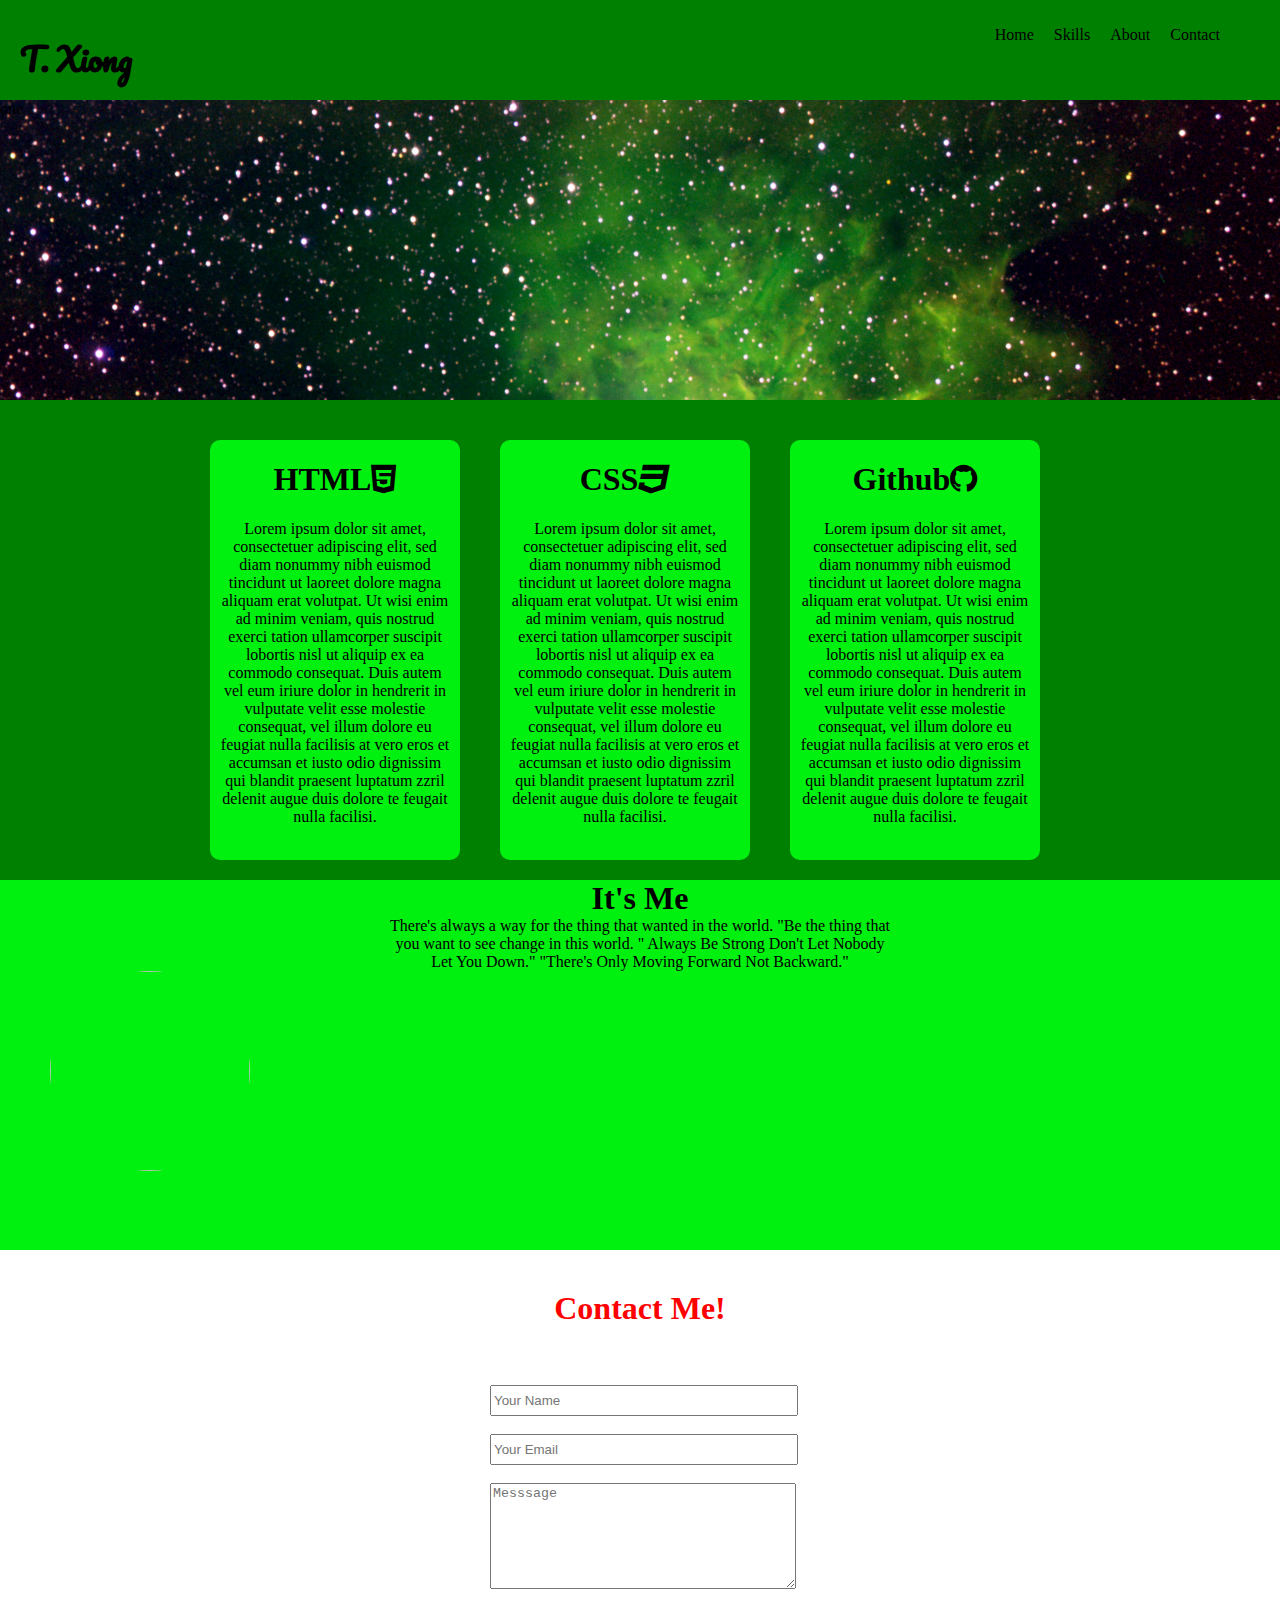
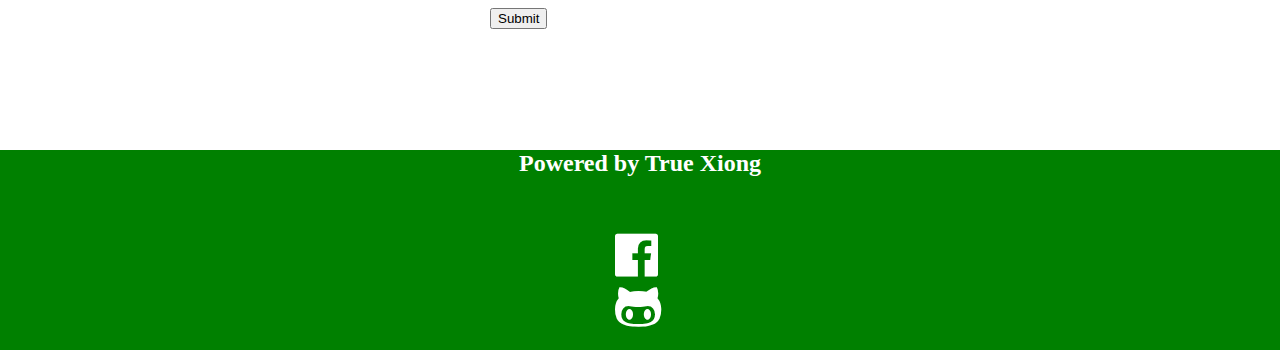
==== index.html @ 9806939c "changed" ====
<!DOCTYPE html>
<html>
    <head>
        <title></title>
        <link rel="stylesheet" href="css/day8.css" type="text/css" />
        <link rel="stylesheet" href="https://maxcdn.bootstrapcdn.com/font-awesome/4.5.0/css/font-awesome.min.css">
        <link href='https://fonts.googleapis.com/css?family=Pacifico' rel='stylesheet' type='text/css'>
    </head>
    <body>
        <!--Our Code Begins Below-->
        <header>
            <div class="day8"> 
                 <!--for gh-pages-->
              <ul>
                    <li>
                        <a href="">Home</a>
                        </li>
                    <li>
                        <a href="https://ide.c9.io/txiong/nerdsquad">Skills</a>
                    </li>
                    <li>
                        <a href="">About</a>
                    </li>
                    <li> <a href="https://www.facebook.com/?sk=welcome">Contact</a></li>
                </ul>
            <h1>T. Xiong</h1>          
            </div>
        </header>        
            
            <div class="one">one</div>
                <div class="four">
                    <div class="sub-four">
                        <div class="sub-boxes"><h1>HTML<i class="fa fa-html5"></i></h1>
                           <p>Lorem ipsum dolor sit amet, consectetuer adipiscing elit,
                           sed diam nonummy nibh euismod tincidunt ut laoreet dolore
                           magna aliquam erat volutpat. Ut wisi enim ad minim veniam,
                           quis nostrud exerci tation ullamcorper suscipit lobortis nisl
                           ut aliquip ex ea commodo consequat. Duis autem vel eum iriure
                           dolor in hendrerit in vulputate velit esse molestie consequat,
                           vel illum dolore eu feugiat nulla facilisis at vero eros et
                           accumsan et iusto odio dignissim qui blandit praesent luptatum
                           zzril delenit augue duis dolore te feugait nulla facilisi.
                           </p>
                         </div>
                          <div class="sub-boxes"><h1>CSS<i class="fa fa-css3"></i></h1>
                            <p>Lorem ipsum dolor sit amet, consectetuer adipiscing elit,
                            sed diam nonummy nibh euismod tincidunt ut laoreet dolore
                            magna aliquam erat volutpat. Ut wisi enim ad minim veniam,
                            quis nostrud exerci tation ullamcorper suscipit lobortis nisl
                            ut aliquip ex ea commodo consequat. Duis autem vel eum iriure
                            dolor in hendrerit in vulputate velit esse molestie consequat,
                            vel illum dolore eu feugiat nulla facilisis at vero eros et
                            accumsan et iusto odio dignissim qui blandit praesent luptatum
                            zzril delenit augue duis dolore te feugait nulla facilisi.
                            </p>
                           </div>
                         <div class="sub-boxes"><h1>Github<i class="fa fa-github"></i></h1>
                            <p>Lorem ipsum dolor sit amet, consectetuer adipiscing elit,
                            sed diam nonummy nibh euismod tincidunt ut laoreet dolore
                            magna aliquam erat volutpat. Ut wisi enim ad minim veniam,
                            quis nostrud exerci tation ullamcorper suscipit lobortis nisl
                            ut aliquip ex ea commodo consequat. Duis autem vel eum iriure
                            dolor in hendrerit in vulputate velit esse molestie consequat,
                            vel illum dolore eu feugiat nulla facilisis at vero eros et
                            accumsan et iusto odio dignissim qui blandit praesent luptatum
                            zzril delenit augue duis dolore te feugait nulla facilisi.
                          </p>
                          </div>
                        </div>
                       </div>        
                  <div class="five">
                    <div class="hp"><h1>It's Me</h1>
                    <p>There's always a way for the thing that wanted in the world. "Be the thing that you want to see change in this world.
                    " Always Be Strong Don't Let Nobody Let You Down." "There's Only Moving Forward Not Backward."</p>
                    </div>
                      <div class="img"><img src="http://writers.uclaextension.edu/wp-content/uploads/2013/03/summer.jpg"></img></div>
                  </div>               
            <div class="box7"><h1>Contact Me!</h1>
                <div id="form">    
                    <form action="#" method="POST" enctype="multipart/form-data">
	                    <div>
	                    	<label for="name"></label><br />
	                       	    <input  name="name" placeholder="Your Name" type="text" size="30"/><br />
	                    </div>
	                       <div>
		                    <label for="email"></label><br />
	        	                <input name="email" placeholder="Your Email" type="text" size="30" /><br />
	                    </div>
	                     <div>
	                       	<label for="message"></label><br />
	                    	<textarea name="message" placeholder="Messsage" rows="7" cols="30"></textarea><br />
                                <button type="submit">Submit</button>   	                
    	                </div>
                    </form>	
   </div></div>	
       <div class="footer"><h2>Powered by True Xiong</h2>
          <a href="https://www.facebook.com/?stype=lo&jlou=AfeJ1nzluwn560qIZf0_m7-A-X-fk1b2bhiYQpg12PWCN7fD1xy9yUfkgyoMHQqcpanbDlTNpIVfY2_ee737Z6E3zTtsY65teb1ZECKshTcKQg&smuh=20754&lh=Ac_BWVKhvaid_ak-"><div class=i><i class="fa fa-facebook-official"></i></div>
          </a>
          <div class="i2"><i class="fa fa-github-alt"></i>
          </div>
       </div>
    </body>
</html>
---- css/day8.css ----
/*  header  */

header{
    height: 100px;
    background-color: green;
}



/*  div .one  */
.day8 h1{
    text-align:left;
    padding-top: 30px;
    margin:0px;
    padding-left:20px;
    font-family: 'Pacifico', cursive;
}

.one{
    height: 300px;
    width: 100%;
    background: url("../img/gxy.jpg")center;
    background-attachment: fixed;
    background-size: cover;
}

.four{
    height: 400px;
    width: 100%;
    background-color: green;
    padding: 40px 0px;
}

.sub-four{
    height: 100%;
    width: 900px;
    background-color: green;
    margin: 0px auto;
}    

.sub-boxes{
    height: 420px;
    width: 250px;
    background-color: #00F010;
    float: left;
    margin: 0px 20px 0px 20px;
    border-radius: 10px;
}

.sub-boxes h1{
 text-align: center;
 border-radius: 25px;
}

.sub-boxes p{
text-align: center;
padding:0px 10px 10px 10px;
}

.five {
    height: 100%;
    width: 100%;
    background-color: #00F010;
}

.box7{
    height: 500px;
    width: 100%;
    background:url("../img/txiong.jpg")center;
    background-attachment: fixed;
    background-size: cover;
    clear:both;
}

.box7 h1{
    color: red ;
    text-align: center;
    padding: 40px 0px;
    margin:0px;
}    

#form{
    height: 300px;
    width: 300px;
    margin:0px auto;    
}

input{
    width:300px;    
    height:25px;
}

textarea{
    width:300px;
    height:100px;
    margin-bottom:15px;
}

ul {
    list-style-type:none;
    float: right; 
    padding-right: 50px;
}

.day8 li{
    float: left; 
    padding: 10px; 
}

a {
  text-decoration: none;
  color: inherit;
}

img{
 width: 200px;
 height: 200px;
 border-radius: 50%;
}

.img{
    padding:0px 0px 75px 50px; 
    margin: 0px;
}

label{
    color: white;    
}

.footer{
    height:200px;
    width:100%;
    background-color: green;
}

.txt{
    text-align: center; 
}

.five h1{
    margin:0px;
    text-align: center;
    
}

.five p{
    margin:0px;
}

.i{
    font-size:50px;
    height:50px;
    width:50px;
    color:white;
    margin:0px auto;
    padding-top:50px;
}

.hp p{
    text-align:center;  
    
}

.i2{
    font-size:50px;
    height:50px;
    width:50px;
    color:white;
    margin:0px auto;    
}

body{
    margin:0px;    
}

.hp{
    height: 100%;
    width: 40%;
    margin: auto;
}

.footer h2{
    text-align: center;
    color: white;
    margin: 0px;
}
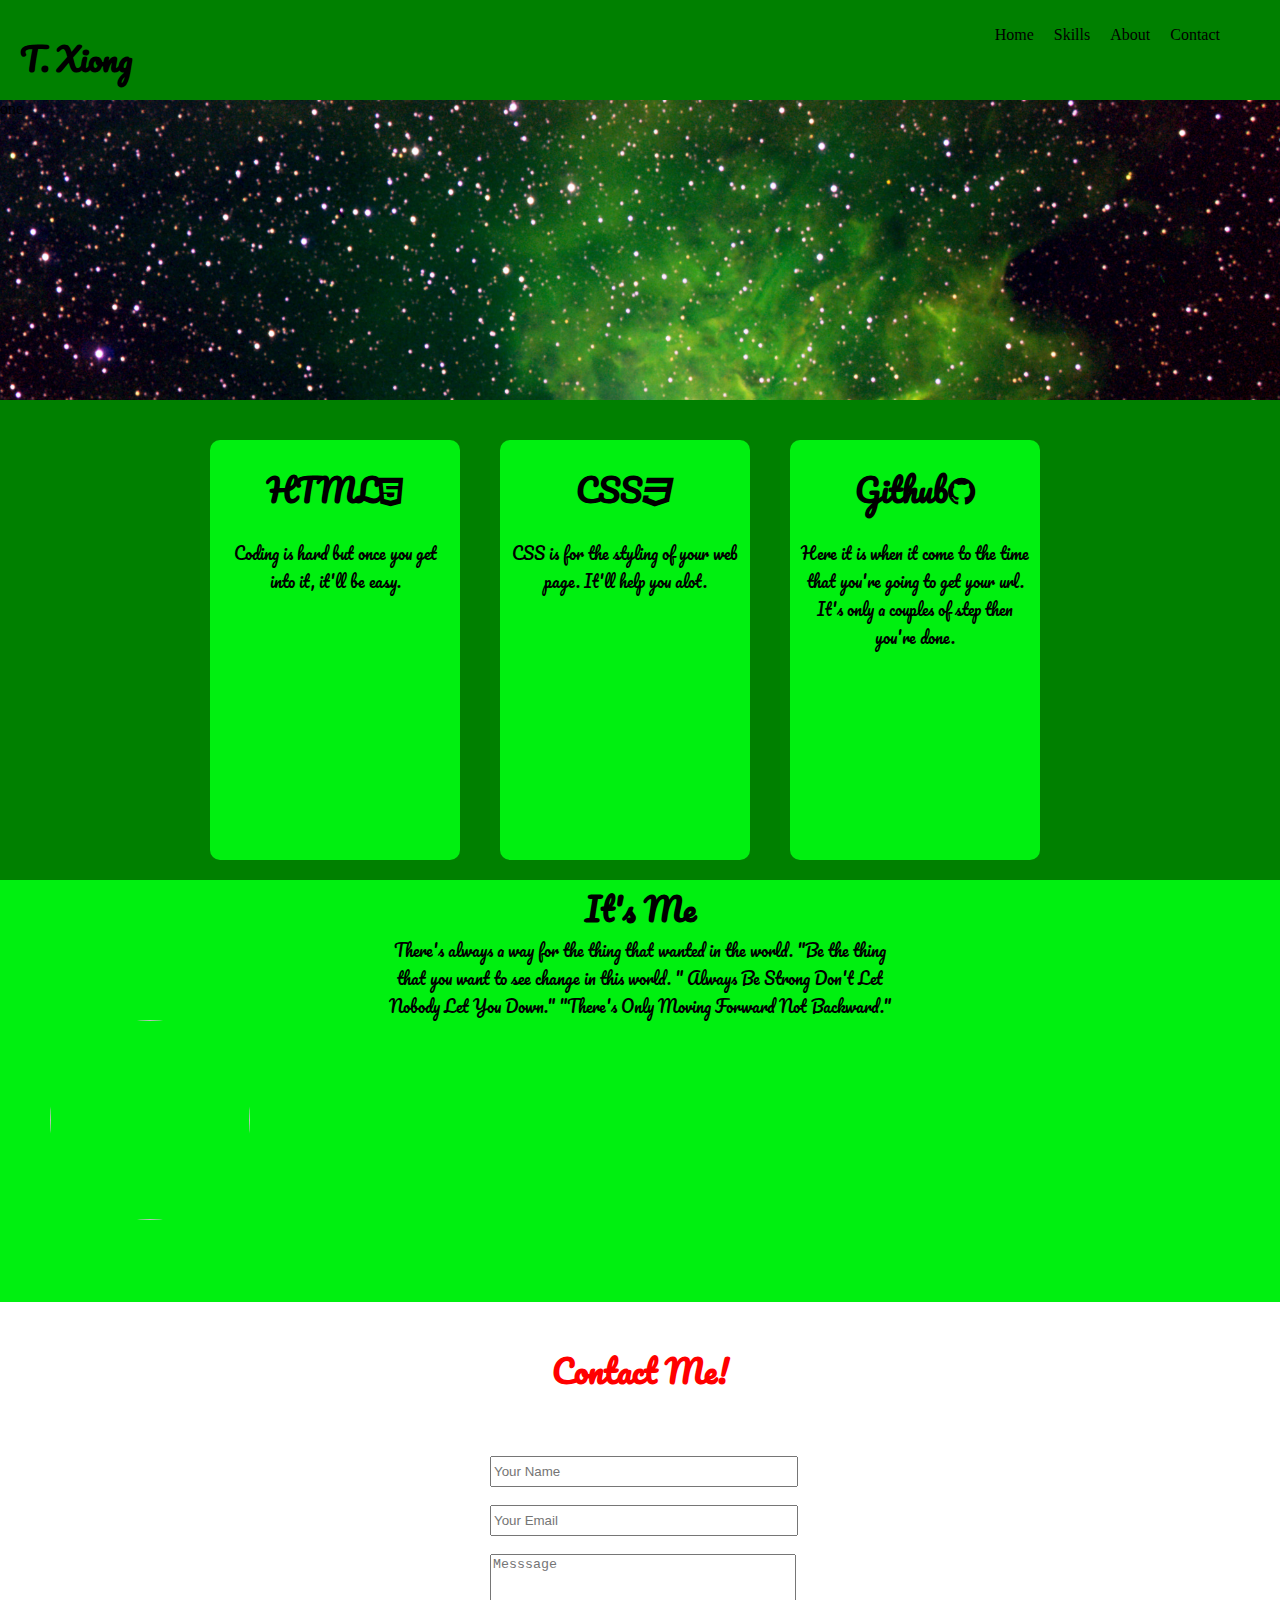
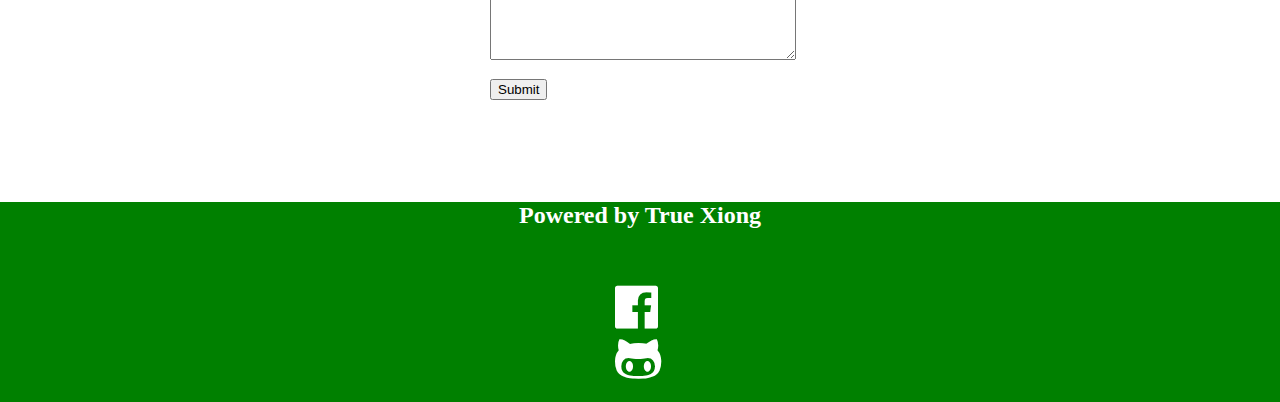
==== commit 97cb8585: "fixed html" ====
--- a/index.html
+++ b/index.html
@@ -31,39 +31,15 @@
                 <div class="four">
                     <div class="sub-four">
                         <div class="sub-boxes"><h1>HTML<i class="fa fa-html5"></i></h1>
-                           <p>Lorem ipsum dolor sit amet, consectetuer adipiscing elit,
-                           sed diam nonummy nibh euismod tincidunt ut laoreet dolore
-                           magna aliquam erat volutpat. Ut wisi enim ad minim veniam,
-                           quis nostrud exerci tation ullamcorper suscipit lobortis nisl
-                           ut aliquip ex ea commodo consequat. Duis autem vel eum iriure
-                           dolor in hendrerit in vulputate velit esse molestie consequat,
-                           vel illum dolore eu feugiat nulla facilisis at vero eros et
-                           accumsan et iusto odio dignissim qui blandit praesent luptatum
-                           zzril delenit augue duis dolore te feugait nulla facilisi.
+                           <p>Coding is hard but once you get into it, it'll be easy.
                            </p>
                          </div>
                           <div class="sub-boxes"><h1>CSS<i class="fa fa-css3"></i></h1>
-                            <p>Lorem ipsum dolor sit amet, consectetuer adipiscing elit,
-                            sed diam nonummy nibh euismod tincidunt ut laoreet dolore
-                            magna aliquam erat volutpat. Ut wisi enim ad minim veniam,
-                            quis nostrud exerci tation ullamcorper suscipit lobortis nisl
-                            ut aliquip ex ea commodo consequat. Duis autem vel eum iriure
-                            dolor in hendrerit in vulputate velit esse molestie consequat,
-                            vel illum dolore eu feugiat nulla facilisis at vero eros et
-                            accumsan et iusto odio dignissim qui blandit praesent luptatum
-                            zzril delenit augue duis dolore te feugait nulla facilisi.
+                            <p>CSS is for the styling of your web page. It'll help you alot.
                             </p>
                            </div>
                          <div class="sub-boxes"><h1>Github<i class="fa fa-github"></i></h1>
-                            <p>Lorem ipsum dolor sit amet, consectetuer adipiscing elit,
-                            sed diam nonummy nibh euismod tincidunt ut laoreet dolore
-                            magna aliquam erat volutpat. Ut wisi enim ad minim veniam,
-                            quis nostrud exerci tation ullamcorper suscipit lobortis nisl
-                            ut aliquip ex ea commodo consequat. Duis autem vel eum iriure
-                            dolor in hendrerit in vulputate velit esse molestie consequat,
-                            vel illum dolore eu feugiat nulla facilisis at vero eros et
-                            accumsan et iusto odio dignissim qui blandit praesent luptatum
-                            zzril delenit augue duis dolore te feugait nulla facilisi.
+                            <p>Here it is when it come to the time that you're going to get your url. It's only a couples of step then you're done.  
                           </p>
                           </div>
                         </div>
--- a/css/day8.css
+++ b/css/day8.css
@@ -48,19 +48,25 @@
 }
 
 .sub-boxes h1{
- text-align: center;
- border-radius: 25px;
+     text-align: center;
+     border-radius: 25px;
+     font-family: 'Pacifico', cursive;
+
 }
 
 .sub-boxes p{
-text-align: center;
-padding:0px 10px 10px 10px;
+    text-align: center;
+    padding:0px 10px 10px 10px;
+    font-family: 'Pacifico', cursive;
+
 }
 
 .five {
     height: 100%;
     width: 100%;
     background-color: #00F010;
+    font-family: 'Pacifico', cursive;
+
 }
 
 .box7{
@@ -77,6 +83,8 @@
     text-align: center;
     padding: 40px 0px;
     margin:0px;
+    font-family: 'Pacifico', cursive;
+
 }    
 
 #form{
@@ -158,7 +166,7 @@
 
 .hp p{
     text-align:center;  
-    
+    font-family: 'Pacifico', cursive;   
 }
 
 .i2{
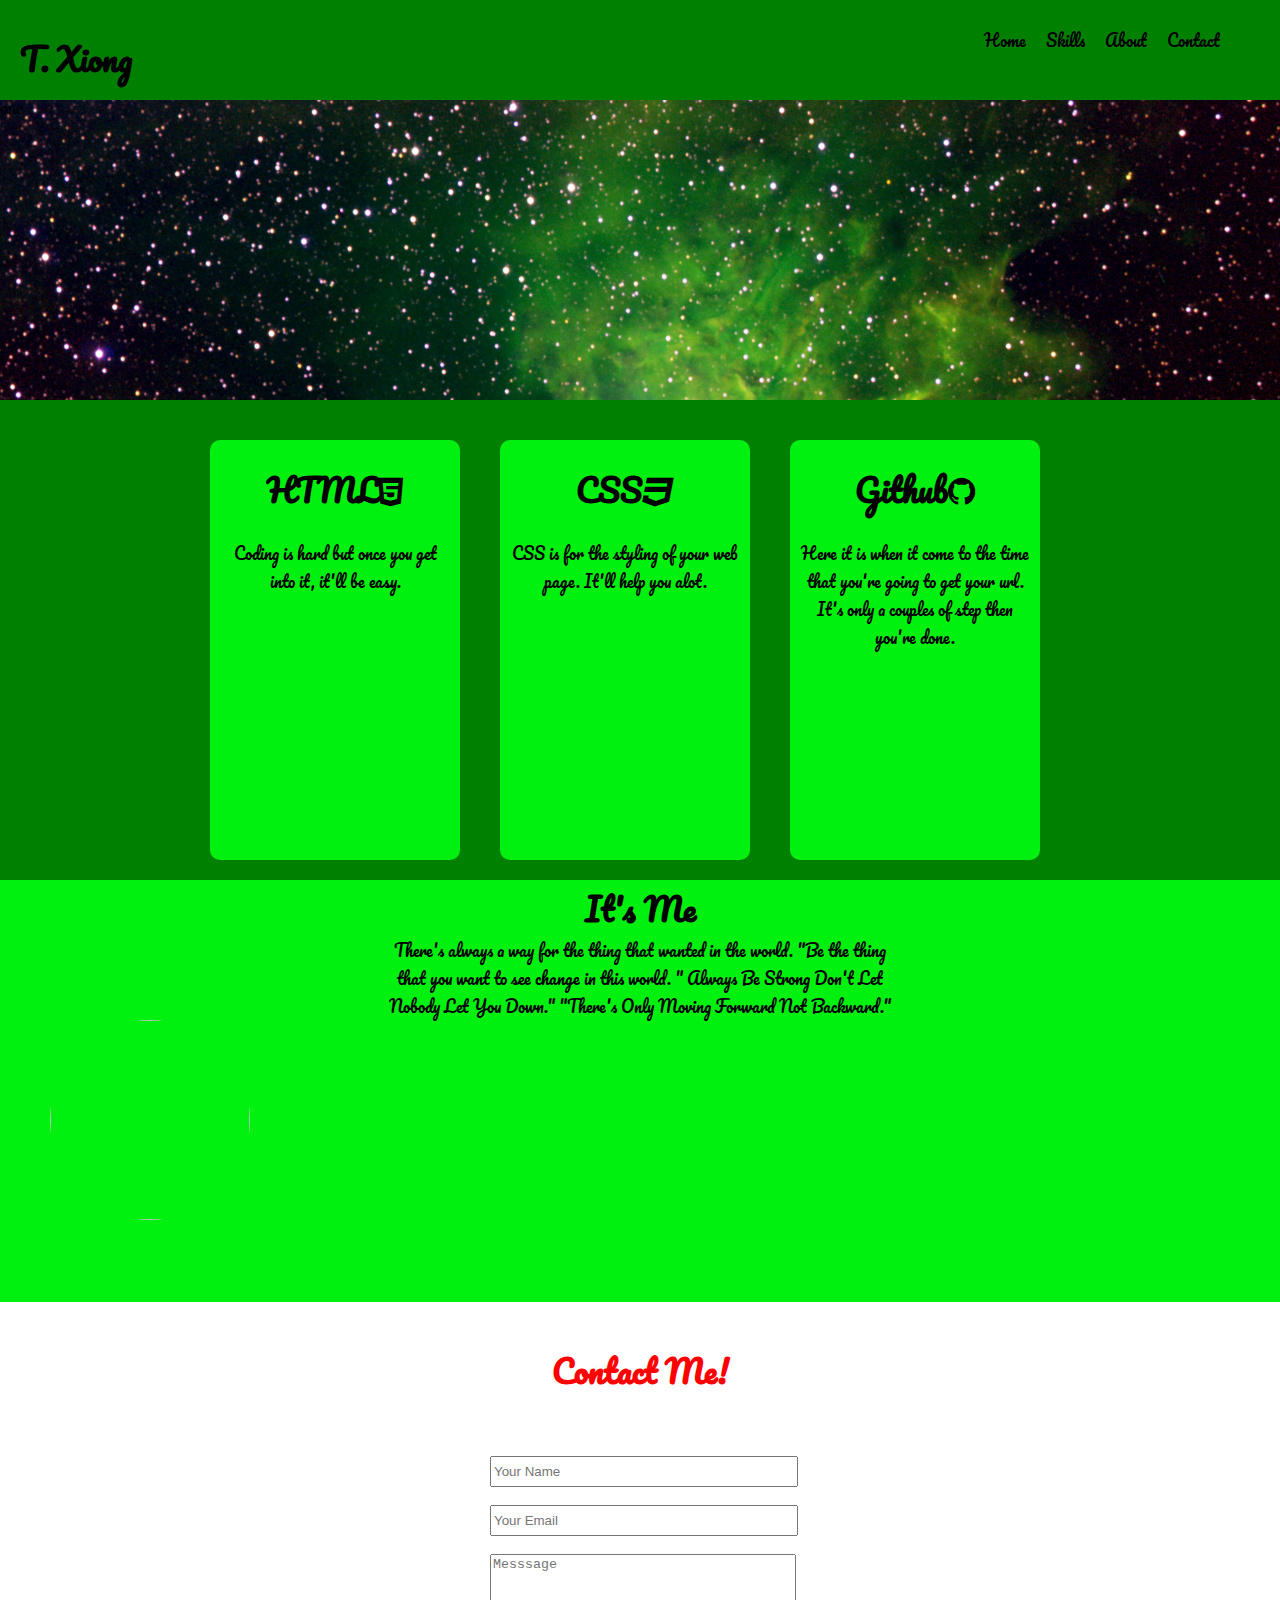
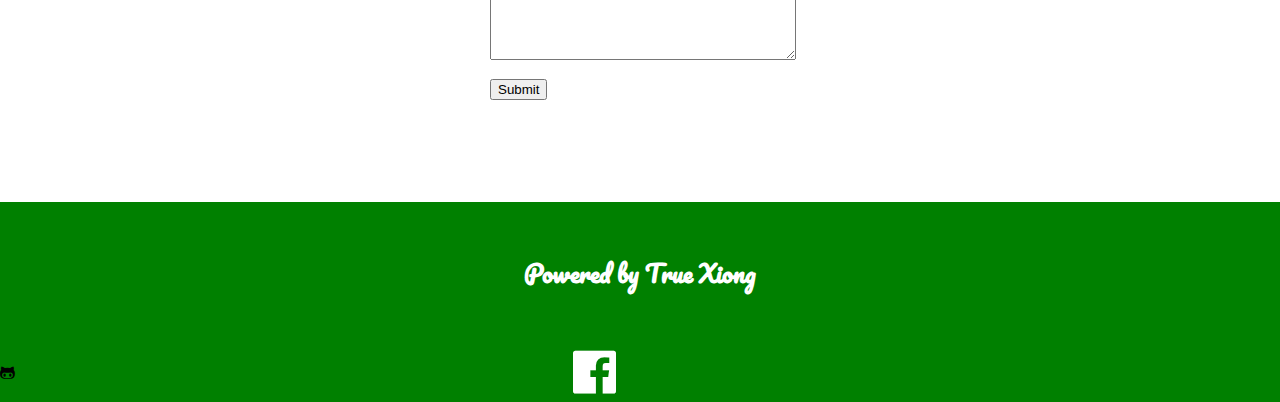
==== commit 671ccc07: "done that's" ====
--- a/index.html
+++ b/index.html
@@ -70,8 +70,8 @@
                     </form>	
    </div></div>	
        <div class="footer"><h2>Powered by True Xiong</h2>
-          <a href="https://www.facebook.com/?stype=lo&jlou=AfeJ1nzluwn560qIZf0_m7-A-X-fk1b2bhiYQpg12PWCN7fD1xy9yUfkgyoMHQqcpanbDlTNpIVfY2_ee737Z6E3zTtsY65teb1ZECKshTcKQg&smuh=20754&lh=Ac_BWVKhvaid_ak-"><div class=i><i class="fa fa-facebook-official"></i></div>
-          </a>
+        <div class=i><a href="https://www.facebook.com/?stype=lo&jlou=AfeJ1nzluwn560qIZf0_m7-A-X-fk1b2bhiYQpg12PWCN7fD1xy9yUfkgyoMHQqcpanbDlTNpIVfY2_ee737Z6E3zTtsY65teb1ZECKshTcKQg&smuh=20754&lh=Ac_BWVKhvaid_ak-"></a><i class="fa fa-facebook-official"></i></div>
+          
           <div class="i2"><i class="fa fa-github-alt"></i>
           </div>
        </div>
--- a/css/day8.css
+++ b/css/day8.css
@@ -13,6 +13,10 @@
     padding-top: 30px;
     margin:0px;
     padding-left:20px;
+    font-family: 'Pacifico', cursive;
+}
+
+.day8 {
     font-family: 'Pacifico', cursive;
 }
 
@@ -157,24 +161,16 @@
 
 .i{
     font-size:50px;
-    height:50px;
-    width:50px;
+    height:10%;
+    width:30%;
     color:white;
     margin:0px auto;
-    padding-top:50px;
+    padding:50px 0px 0px 250px;
 }
 
 .hp p{
     text-align:center;  
     font-family: 'Pacifico', cursive;   
-}
-
-.i2{
-    font-size:50px;
-    height:50px;
-    width:50px;
-    color:white;
-    margin:0px auto;    
 }
 
 body{
@@ -190,6 +186,9 @@
 .footer h2{
     text-align: center;
     color: white;
-    margin: 0px;
+    margin: 0px auto;
+    font-family: 'Pacifico', cursive;
+    padding-top: 50px;
 }
 
+
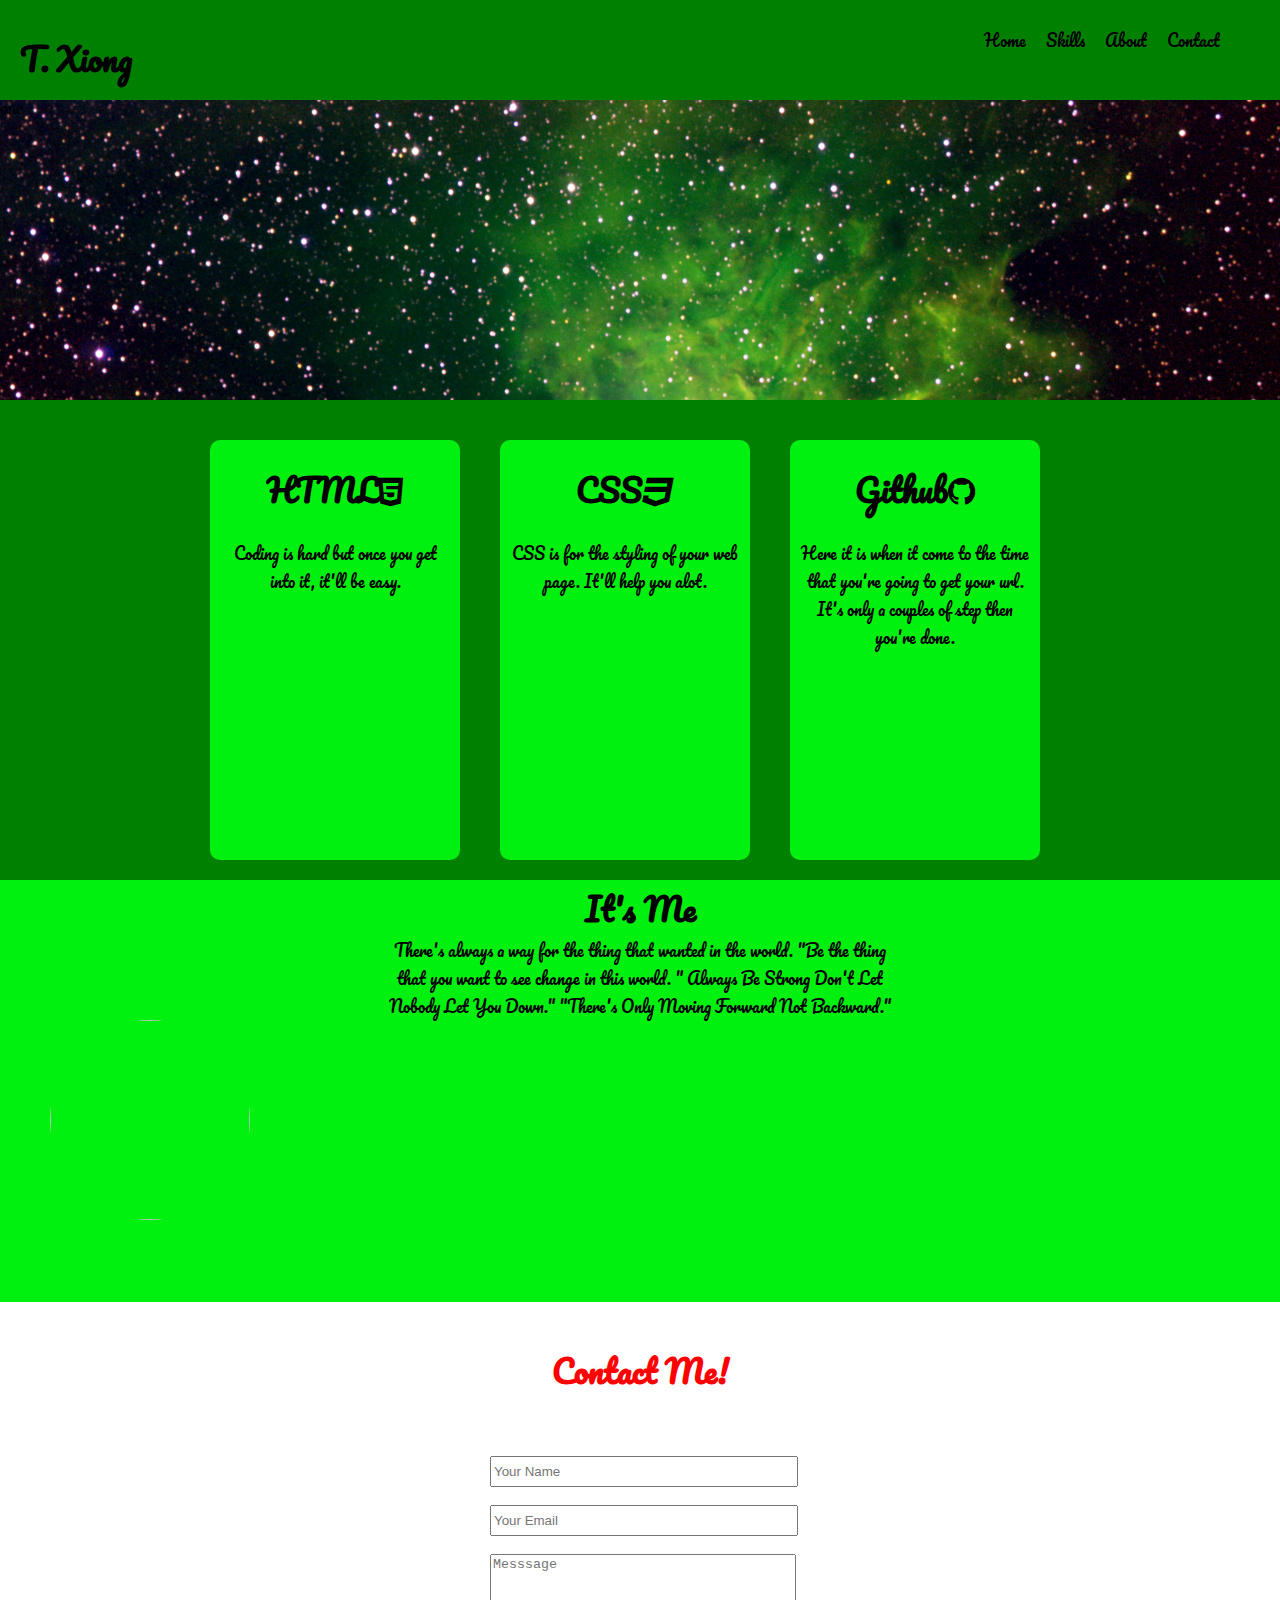
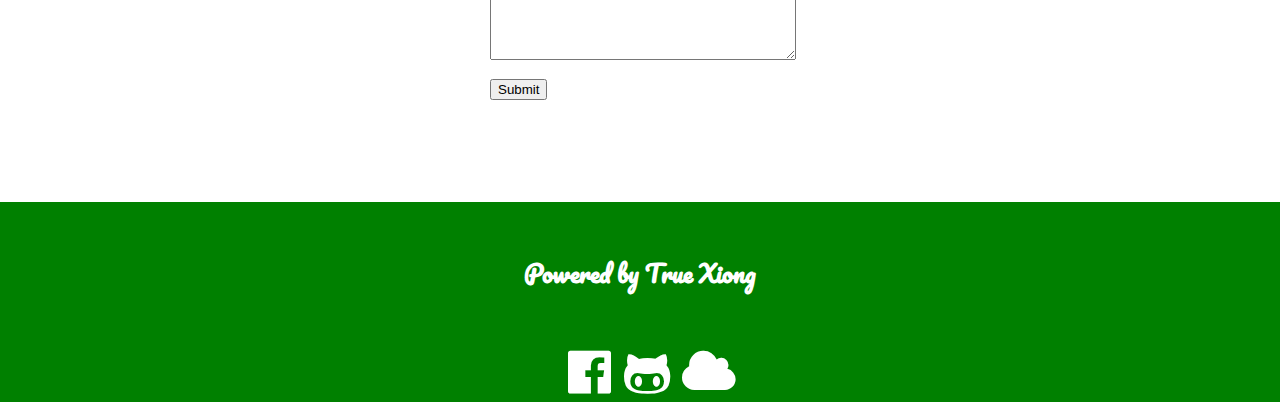
==== commit 71cd5e8e: "font fixed" ====
--- a/index.html
+++ b/index.html
@@ -70,9 +70,9 @@
                     </form>	
    </div></div>	
        <div class="footer"><h2>Powered by True Xiong</h2>
-        <div class=i><a href="https://www.facebook.com/?stype=lo&jlou=AfeJ1nzluwn560qIZf0_m7-A-X-fk1b2bhiYQpg12PWCN7fD1xy9yUfkgyoMHQqcpanbDlTNpIVfY2_ee737Z6E3zTtsY65teb1ZECKshTcKQg&smuh=20754&lh=Ac_BWVKhvaid_ak-"></a><i class="fa fa-facebook-official"></i></div>
-          
-          <div class="i2"><i class="fa fa-github-alt"></i>
+         <div class=i><a href="https://www.facebook.com/?stype=lo&jlou=AfeJ1nzluwn560qIZf0_m7-A-X-fk1b2bhiYQpg12PWCN7fD1xy9yUfkgyoMHQqcpanbDlTNpIVfY2_ee737Z6E3zTtsY65teb1ZECKshTcKQg&smuh=20754&lh=Ac_BWVKhvaid_ak-"></a><i class="fa fa-facebook-official"></i>          
+          <i class="fa fa-github-alt"></i>   
+           <i class="fa fa-cloud"></i>
           </div>
        </div>
     </body>
--- a/css/day8.css
+++ b/css/day8.css
@@ -165,7 +165,7 @@
     width:30%;
     color:white;
     margin:0px auto;
-    padding:50px 0px 0px 250px;
+    padding:50px 0px 0px 240px;
 }
 
 .hp p{
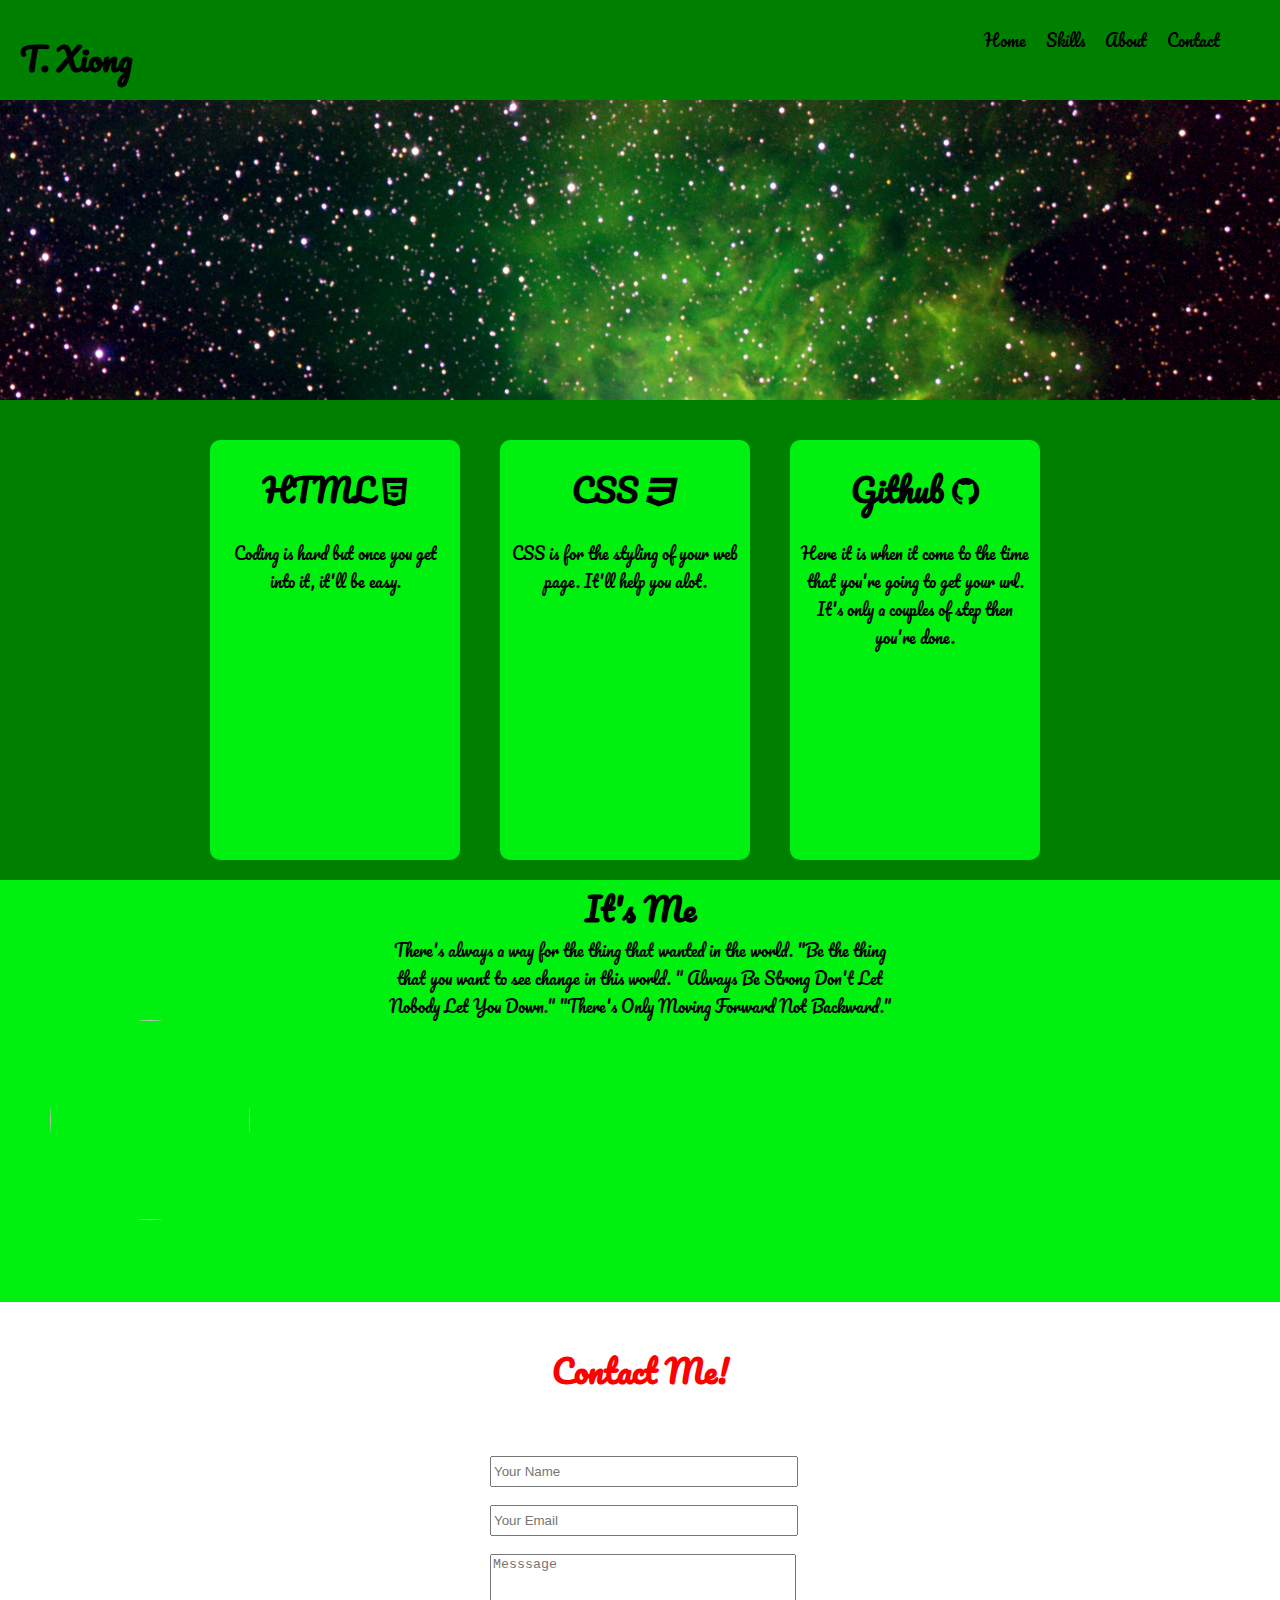
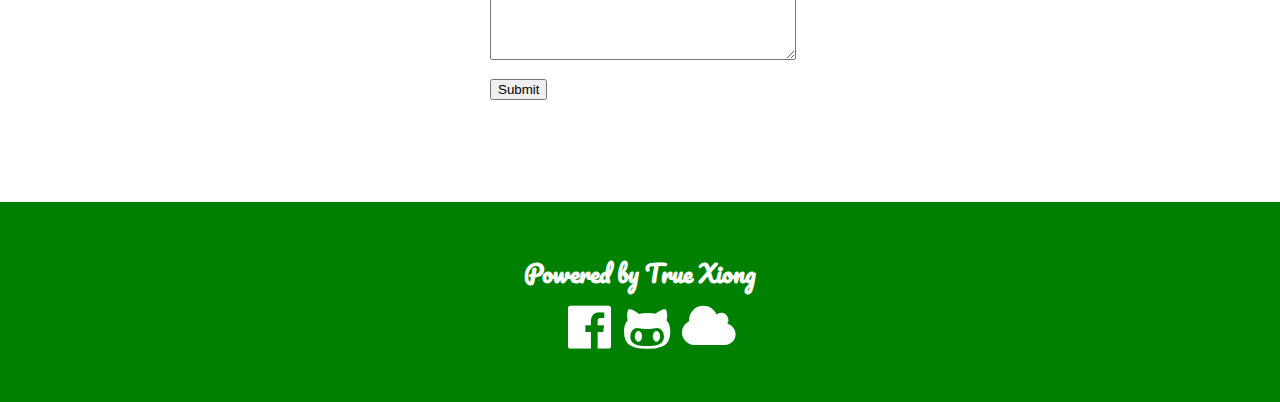
==== commit 83b53e2a: "spaced fixed" ====
--- a/index.html
+++ b/index.html
@@ -30,15 +30,15 @@
             <div class="one">one</div>
                 <div class="four">
                     <div class="sub-four">
-                        <div class="sub-boxes"><h1>HTML<i class="fa fa-html5"></i></h1>
+                        <div class="sub-boxes"><h1>HTML  <i class="fa fa-html5"></i></h1>
                            <p>Coding is hard but once you get into it, it'll be easy.
                            </p>
                          </div>
-                          <div class="sub-boxes"><h1>CSS<i class="fa fa-css3"></i></h1>
+                          <div class="sub-boxes"><h1>CSS  <i class="fa fa-css3"></i></h1>
                             <p>CSS is for the styling of your web page. It'll help you alot.
                             </p>
                            </div>
-                         <div class="sub-boxes"><h1>Github<i class="fa fa-github"></i></h1>
+                         <div class="sub-boxes"><h1>Github  <i class="fa fa-github"></i></h1>
                             <p>Here it is when it come to the time that you're going to get your url. It's only a couples of step then you're done.  
                           </p>
                           </div>
@@ -68,11 +68,12 @@
                                 <button type="submit">Submit</button>   	                
     	                </div>
                     </form>	
-   </div></div>	
+                </div>
+            </div>	
        <div class="footer"><h2>Powered by True Xiong</h2>
-         <div class=i><a href="https://www.facebook.com/?stype=lo&jlou=AfeJ1nzluwn560qIZf0_m7-A-X-fk1b2bhiYQpg12PWCN7fD1xy9yUfkgyoMHQqcpanbDlTNpIVfY2_ee737Z6E3zTtsY65teb1ZECKshTcKQg&smuh=20754&lh=Ac_BWVKhvaid_ak-"></a><i class="fa fa-facebook-official"></i>          
-          <i class="fa fa-github-alt"></i>   
-           <i class="fa fa-cloud"></i>
+         <div class=i><a href="https://www.facebook.com/?stype=lo&jlou=AfeJ1nzluwn560qIZf0_m7-A-X-fk1b2bhiYQpg12PWCN7fD1xy9yUfkgyoMHQqcpanbDlTNpIVfY2_ee737Z6E3zTtsY65teb1ZECKshTcKQg&smuh=20754&lh=Ac_BWVKhvaid_ak-"><i class="fa fa-facebook-official"></i></a>         
+          <a href="https://github.com/"><i class="fa fa-github-alt"></i></a>   
+           <a href="https://c9.io/txiong"><i class="fa fa-cloud"></i></a>
           </div>
        </div>
     </body>
--- a/css/day8.css
+++ b/css/day8.css
@@ -165,7 +165,7 @@
     width:30%;
     color:white;
     margin:0px auto;
-    padding:50px 0px 0px 240px;
+    padding:5px 0px 0px 240px;
 }
 
 .hp p{
@@ -191,4 +191,3 @@
     padding-top: 50px;
 }
 
-
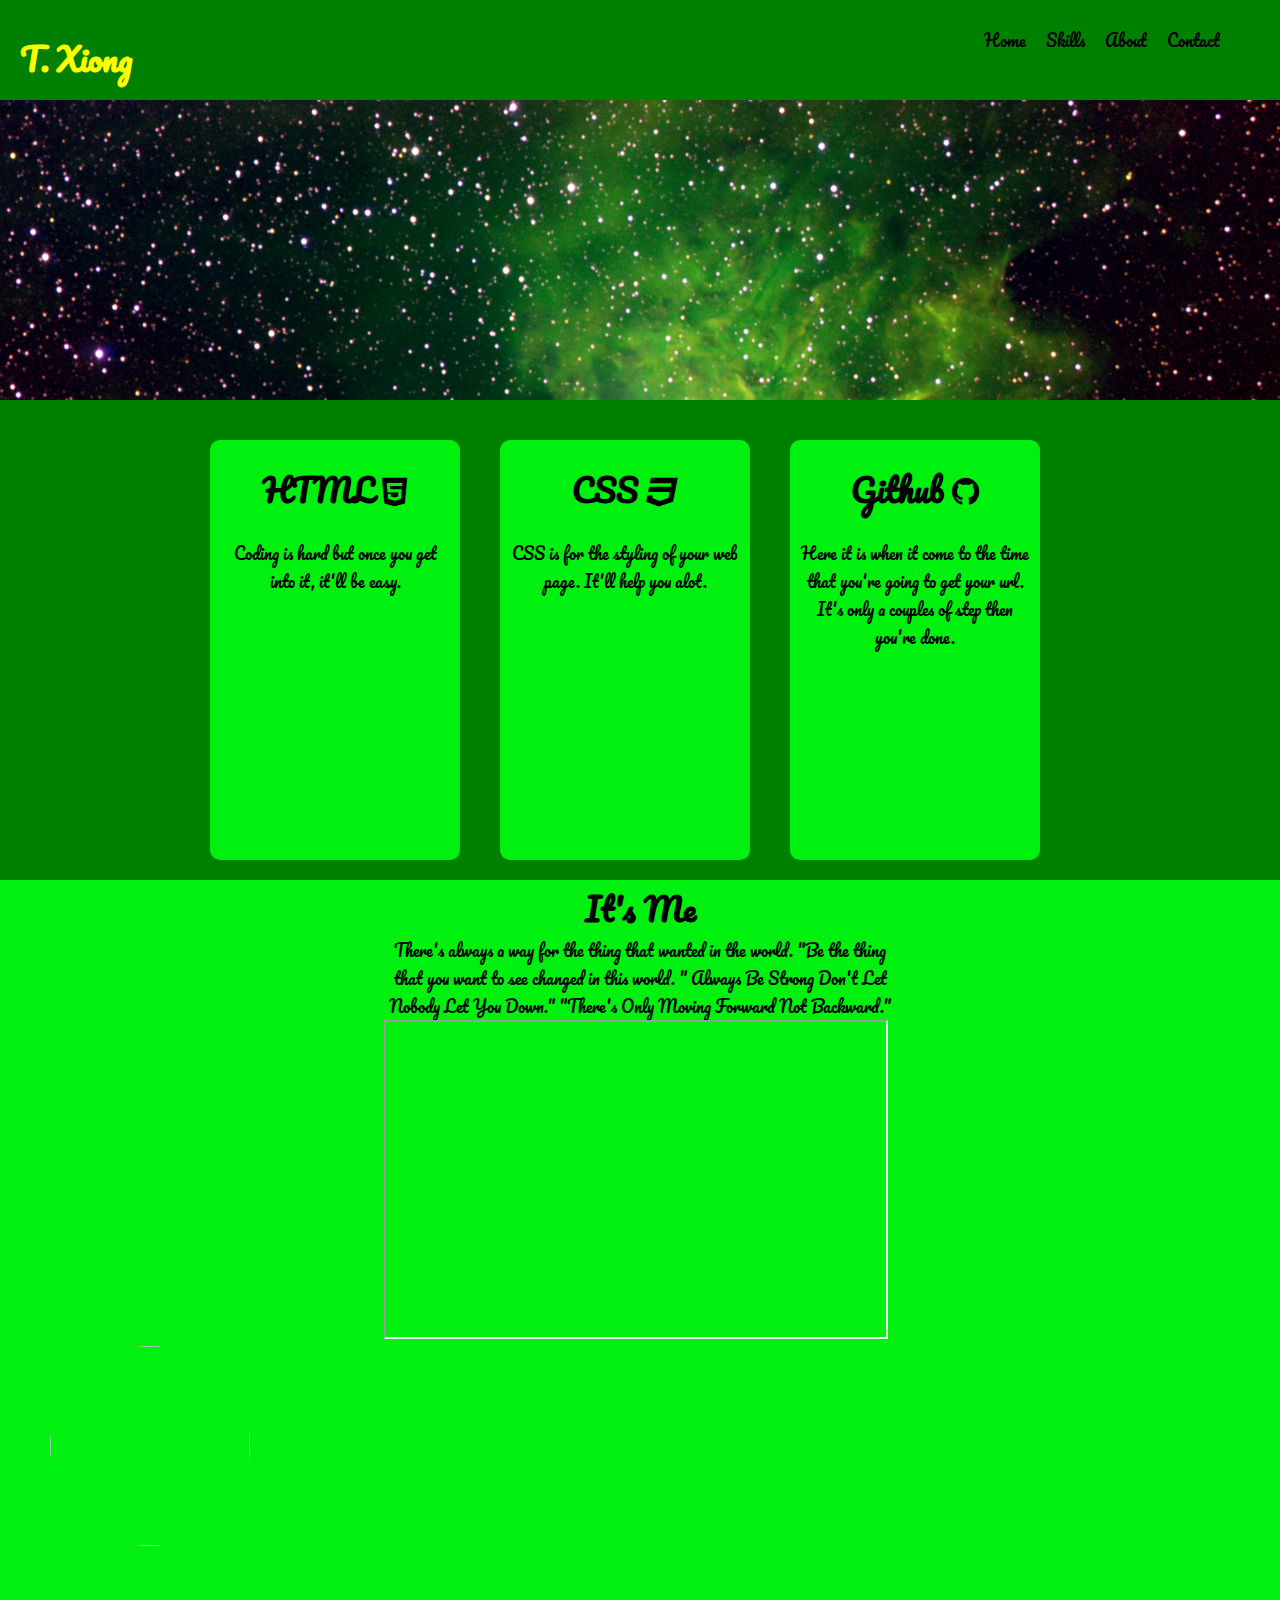
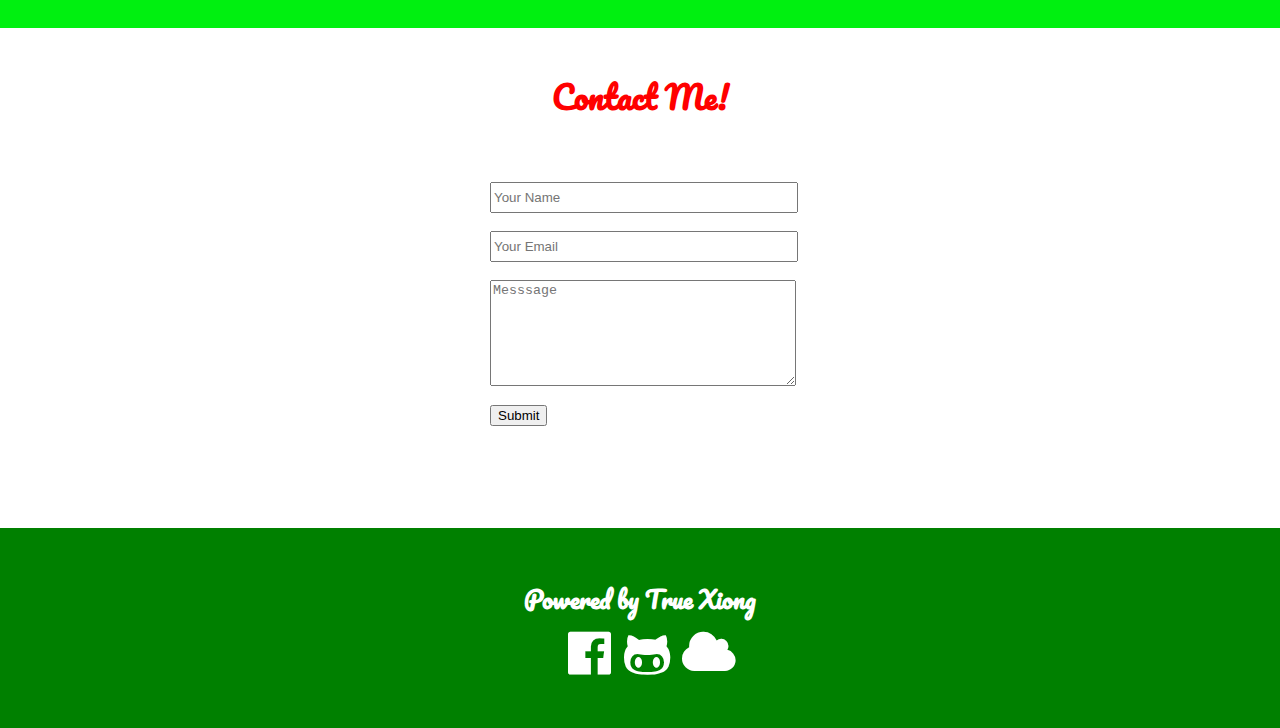
==== commit 323cac9a: "video added" ====
--- a/index.html
+++ b/index.html
@@ -46,8 +46,12 @@
                        </div>        
                   <div class="five">
                     <div class="hp"><h1>It's Me</h1>
-                    <p>There's always a way for the thing that wanted in the world. "Be the thing that you want to see change in this world.
+                    <p>There's always a way for the thing that wanted in the world. "Be the thing that you want to see changed in this world.
                     " Always Be Strong Don't Let Nobody Let You Down." "There's Only Moving Forward Not Backward."</p>
+                     <div class="video"><iframe width="500px" height="315"
+                        src="https://www.youtube.com/watch?v=ic869w93roI">
+                       </iframe>
+                      </div>
                     </div>
                       <div class="img"><img src="http://writers.uclaextension.edu/wp-content/uploads/2013/03/summer.jpg"></img></div>
                   </div>               
--- a/css/day8.css
+++ b/css/day8.css
@@ -132,7 +132,7 @@
 
 .img{
     padding:0px 0px 75px 50px; 
-    margin: 0px;
+    margin: 0px auto;
 }
 
 label{
@@ -191,3 +191,6 @@
     padding-top: 50px;
 }
 
+div h1:hover{
+    color: yellow;
+}
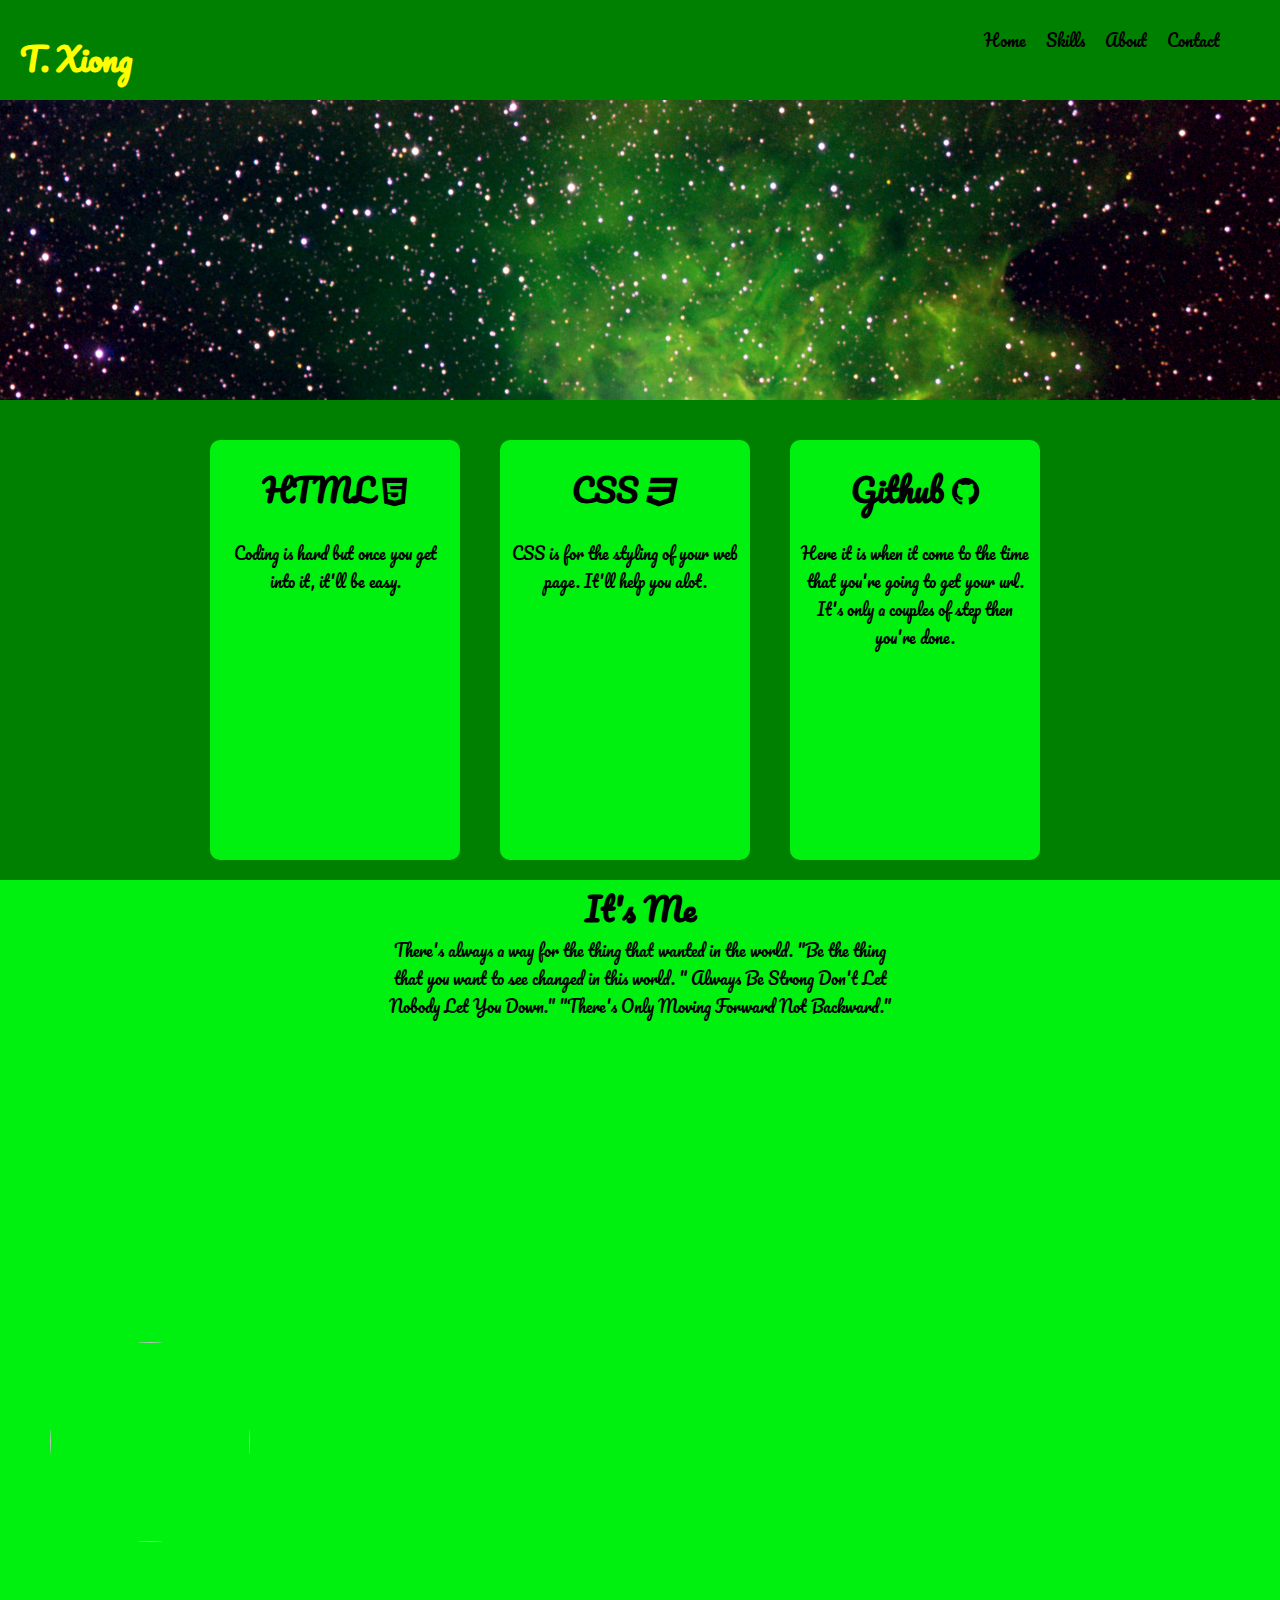
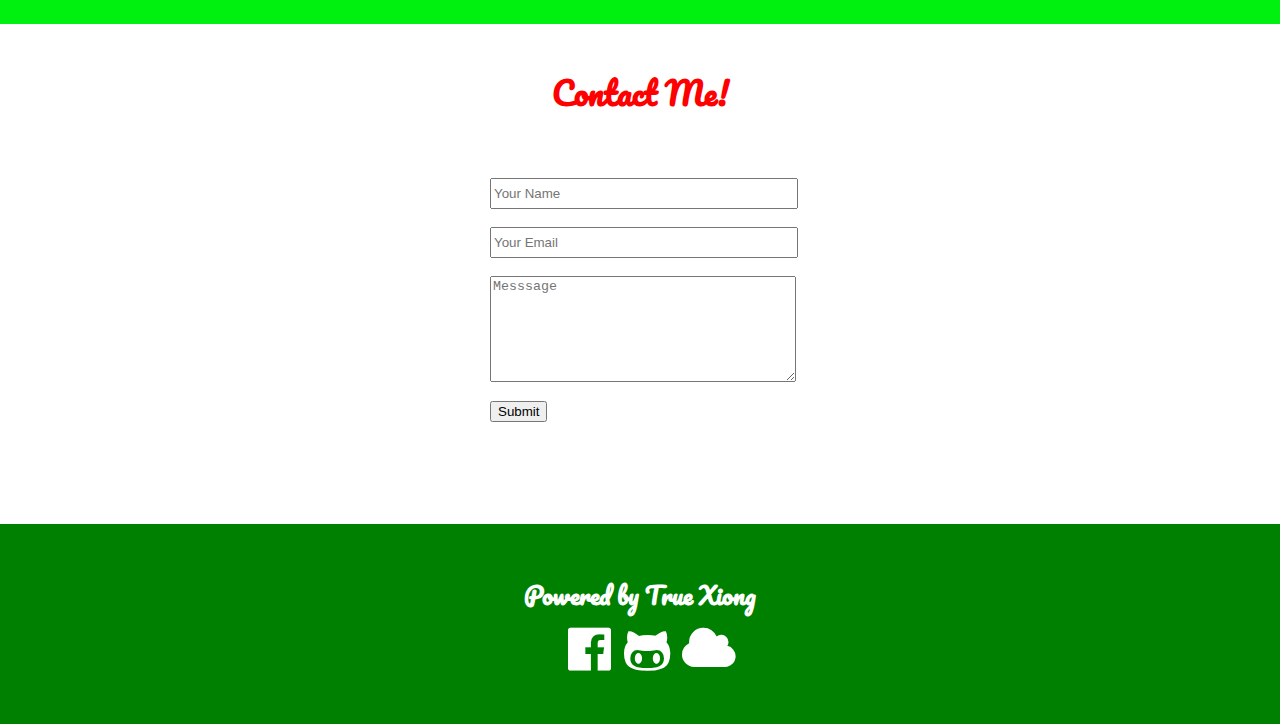
==== commit 0ca351da: "almost done" ====
--- a/index.html
+++ b/index.html
@@ -48,9 +48,7 @@
                     <div class="hp"><h1>It's Me</h1>
                     <p>There's always a way for the thing that wanted in the world. "Be the thing that you want to see changed in this world.
                     " Always Be Strong Don't Let Nobody Let You Down." "There's Only Moving Forward Not Backward."</p>
-                     <div class="video"><iframe width="500px" height="315"
-                        src="https://www.youtube.com/watch?v=ic869w93roI">
-                       </iframe>
+                     <div class="video"><iframe width="500" height="315" src="https://www.youtube.com/embed/ic869w93roI" frameborder="0" allowfullscreen></iframe>
                       </div>
                     </div>
                       <div class="img"><img src="http://writers.uclaextension.edu/wp-content/uploads/2013/03/summer.jpg"></img></div>
